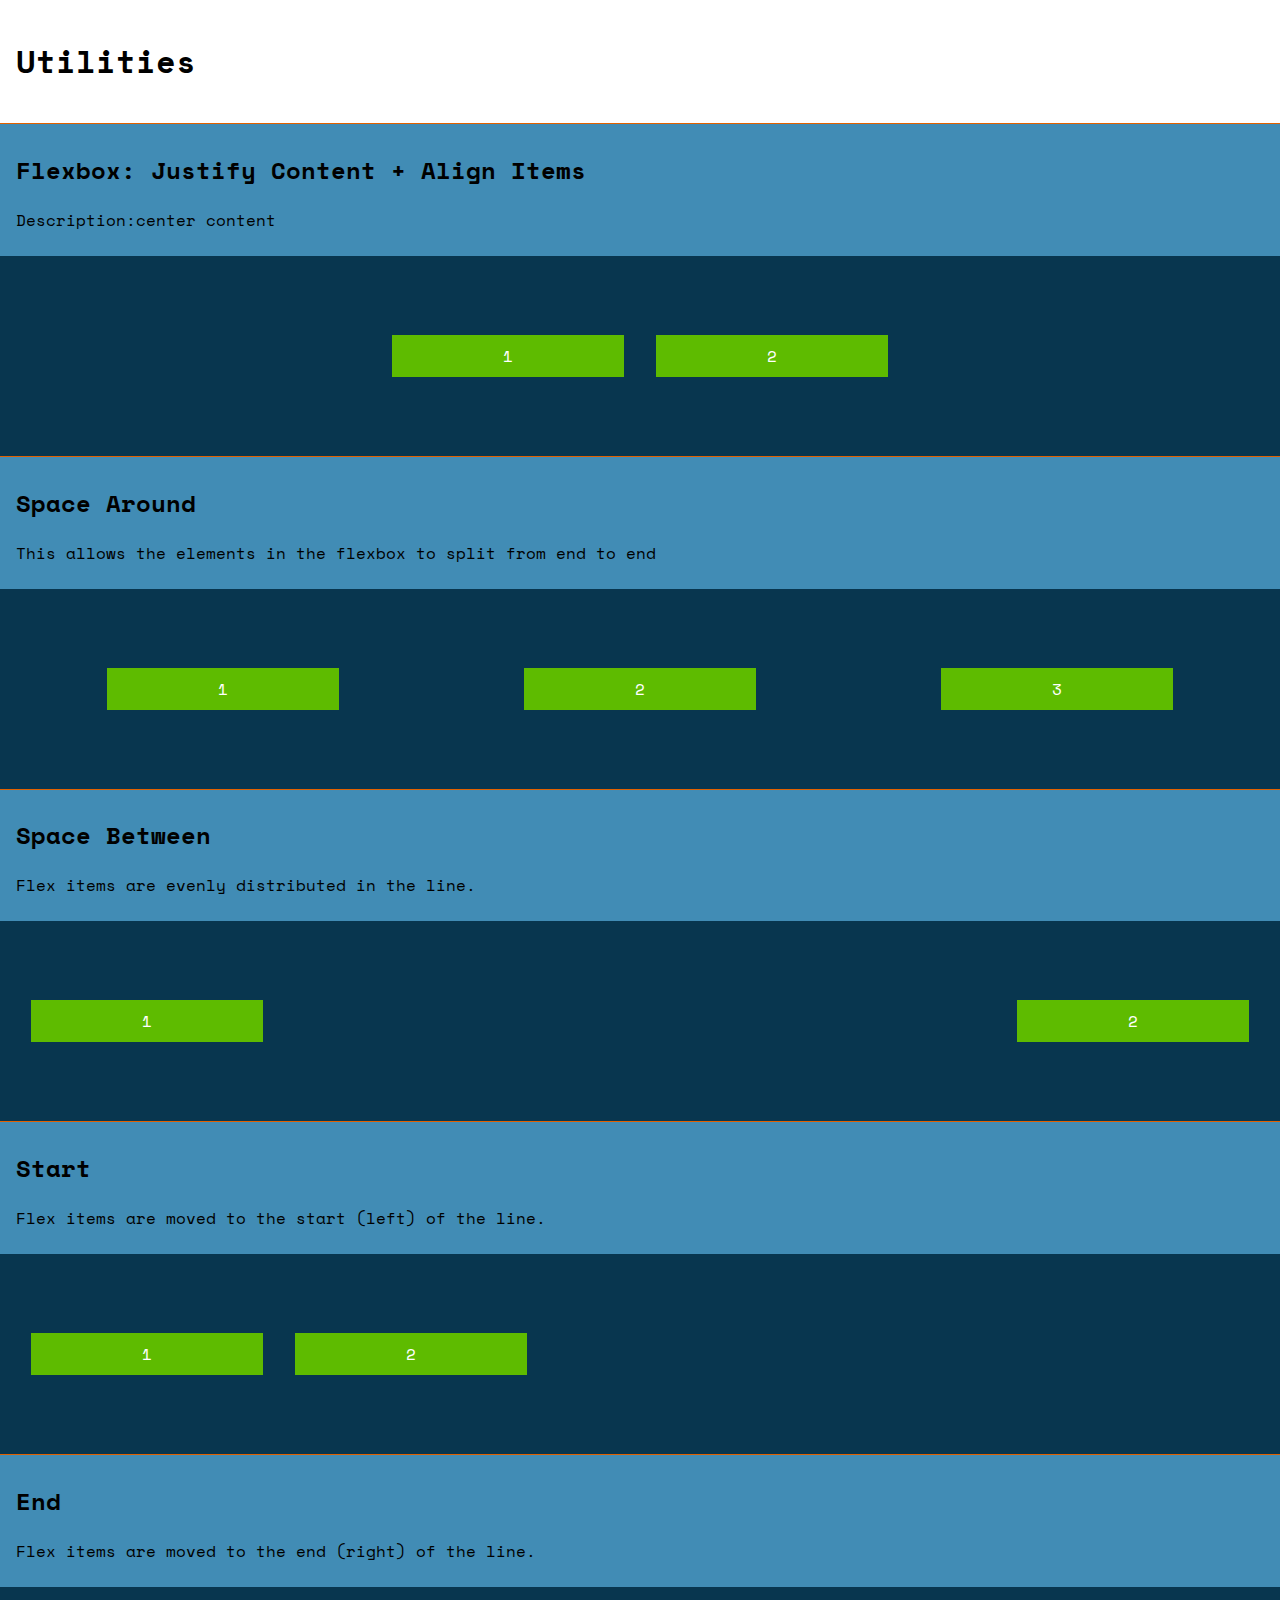
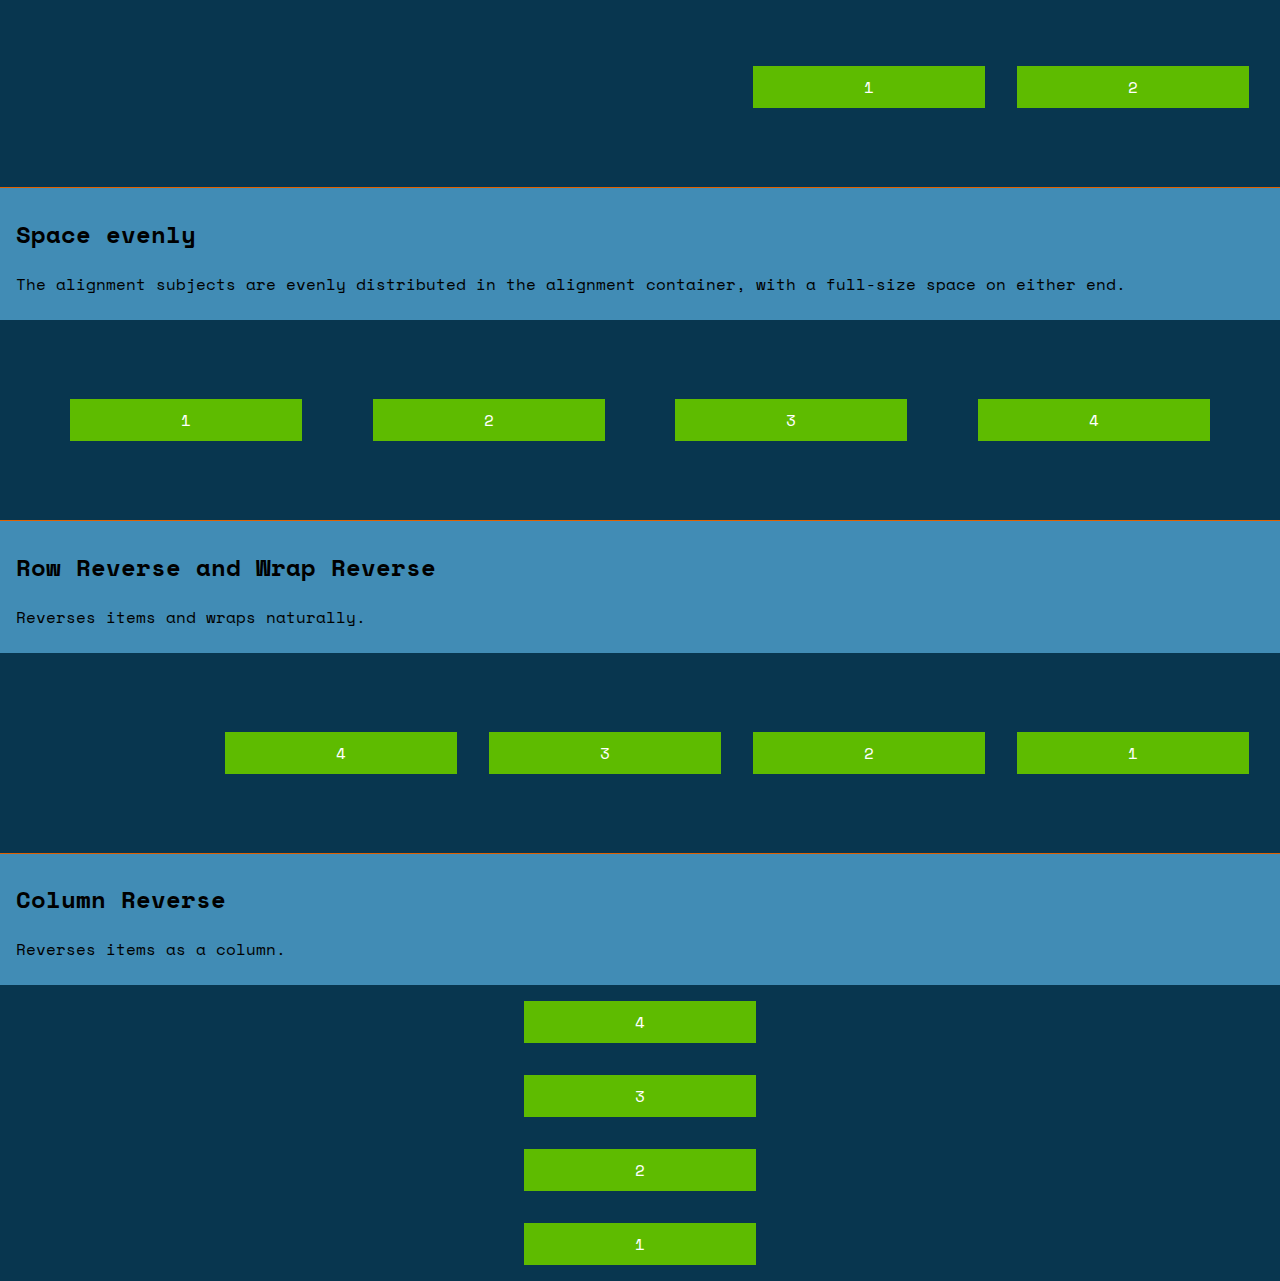
==== utilities.html @ eb46dd31 "- added a flexbox utility section" ====
<!DOCTYPE html>
<html lang="en">
<head>
    <meta charset="UTF-8">
    <meta name="viewport" content="width=device-width, initial-scale=1.0">
    <title>Jason Derifaj - Web Designer and Developer</title>
    <link href="https://fonts.googleapis.com/css2?family=Space+Mono&display=swap" rel="stylesheet">
    <link rel="stylesheet" href="/css/main.css">
    <link rel="stylesheet" href="/css/items.css">
    
</head>
<body>
    <div>
    <h1 class="p-1">Utilities</h1>

    <!-- center center -->
    <div class="block-container">
        <div class="info">
            <h2>Flexbox: Justify Content + Align Items</h2>
            <p>Description:center content</p>
        </div>
        <div class="block-flex block-flex-justify-center block-flex-align-center block-container row">
               <div class="square-target">1</div>
                <div class="square-target">2</div>
        </div>

    </div>
    <!-- End center center -->

    <!-- Space Around-->
    <div class="block-container">
        <div class="info">
        <h2>Space Around</h2>
        <p>This allows the elements in the flexbox to split from end to end</p>
    </div>
        <div class="block-flex  block-flex-space-around block-container block-flex-align-center row">
            <div class="square-target">1</div>
            <div class="square-target">2</div>
            <div class="square-target">3</div>
        </div>

    </div>
    <!-- End Space Around -->

        <!-- Space to edges-->
        <div class="block-container">
            <div class="info">
                <h2>Space Between</h2>
            <p>Flex items are evenly distributed in the line.</p>
        </div>
            
            <div class="block-flex  block-flex-space-between block-container block-flex-align-center row">
                   <div class="square-target">1</div>
                    
                    <div class="square-target">2</div>
            </div>
    
        </div>
        <!-- end Space to edges-->
        <!-- Space to edges-->
        <div class="block-container">
            <div class="info">
                <h2>Start</h2>
            <p>Flex items are moved to the start (left)  of the line.</p>
        </div>
            
            <div class="block-flex  block-flex-start block-container block-flex-align-center row">
                   <div class="square-target">1</div>
                    
                    <div class="square-target">2</div>
            </div>
    
        </div>
        <!-- end Space to edges-->
        <!-- Space to edges-->
        <div class="block-container">
            <div class="info">
                <h2>End</h2>
            <p>Flex items are moved to the end (right)  of the line.</p>
        </div>
            
            <div class="block-flex  block-flex-end block-container block-flex-align-center row">
                   <div class="square-target">1</div>
                    
                    <div class="square-target">2</div>
            </div>
    
        </div>
        <!-- end Space to edges-->
        <!-- Space to evenly-->
        <div class="block-container">
            <div class="info"><h2>Space evenly</h2>
            <p>The alignment subjects are evenly distributed in the alignment container, with a full-size space on either end.</p>
            </div>
            <div class="block-flex  block-flex-space-evenly block-container block-flex-align-center row">
                <div class="square-target">1</div>
                <div class="square-target">2</div>
                <div class="square-target">3</div>
                <div class="square-target">4</div>
            </div>
    
        </div>
        <!-- end Space to edges-->

        <!-- Row Reverse -->
        <div class="block-container">
            <div class="info"><h2>Row Reverse and Wrap Reverse</h2>
            <p>Reverses items and wraps naturally.</p>
            </div>
            <div class="block-flex  block-flex-reverse block-container block-flex-align-center row">
                <div class="square-target">1</div>
                <div class="square-target">2</div>
                <div class="square-target">3</div>
                <div class="square-target">4</div>
            </div>
    
        </div>
        <!-- end Row Reverse -->
        <!-- Column Reverse -->
        <div class="block-container">
            <div class="info"><h2>Column Reverse</h2>
            <p>Reverses items as a column.</p>
            </div>
            <div class="block-flex  block-flex-reverse block-flex-column-reverse block-container block-flex-align-center row">
                <div class="square-target">1</div>
                <div class="square-target">2</div>
                <div class="square-target">3</div>
                <div class="square-target">4</div>
            </div>
    
        </div>
        <!-- end Row Reverse -->

</div><!-- end container -->
</body>
</html>
---- css/main.css ----
body{
    margin: 0;
    padding: 0;
    color: black;
    font-family: 'Space Mono', monospace;
}
.row{margin:0 15px;}
.m-0{margin:0;}
.mt-1{margin-top:1rem;}
.mb-1{margin-bottom:1rem;}

.ml-1{margin-left:1rem;}
.mr-1{margin-right:1rem;}
.mr-2{margin-right:2rem;}
.ml-2{margin-left:2rem;}
.p-1{padding:1rem;}
.two-five{width:25%;}
.thirty{width:30%;}
.forty{width:40%}
.fifty{width:50%;}
.sixty{width:60%;}
.block-container{
    background-color: rgb(8, 54, 79);
    min-height:200px;
}
.info{
    background:rgb(65, 140, 181);
    border-top:1px solid rgb(225, 97, 0);
    padding: .5rem 1rem;
}
.block-flex{
    display:flex;
}
.block-flex-align-center{
    align-items: center;
}
.block-flex-space-around{
    justify-content: space-around;
}
.block-flex-space-between{
    justify-content: space-between;
}
.block-flex-space-evenly{
    justify-content: space-evenly;
}
.block-flex-start{
    justify-content: flex-start;
}
.block-flex-end{
    justify-content: flex-end;
}
.block-flex-reverse{
flex-flow: row-reverse wrap-reverse;
}
.block-flex-column-reverse{
flex-flow: column-reverse;
}
.block-flex-justify-center{
    justify-content: center;
}
.block-il-tr{
    position: relative;
    left:10%;
    width:90%;
}

img.responsive{
    width:100%;
    margin:0 auto;
}

@media screen and (max-width: 800px) {
    .block-flex{
        flex-direction: column;
        justify-content: center;
    }
  }
---- css/items.css ----
/* items */

.square-target{
    display:flex;
    margin: 1rem;
    justify-content: center;
    align-items: center;
    background:rgb(94, 187, 0);
    width:200px;
    height:10px;
    padding:1rem;
    color:white;
    text-align:center;
}
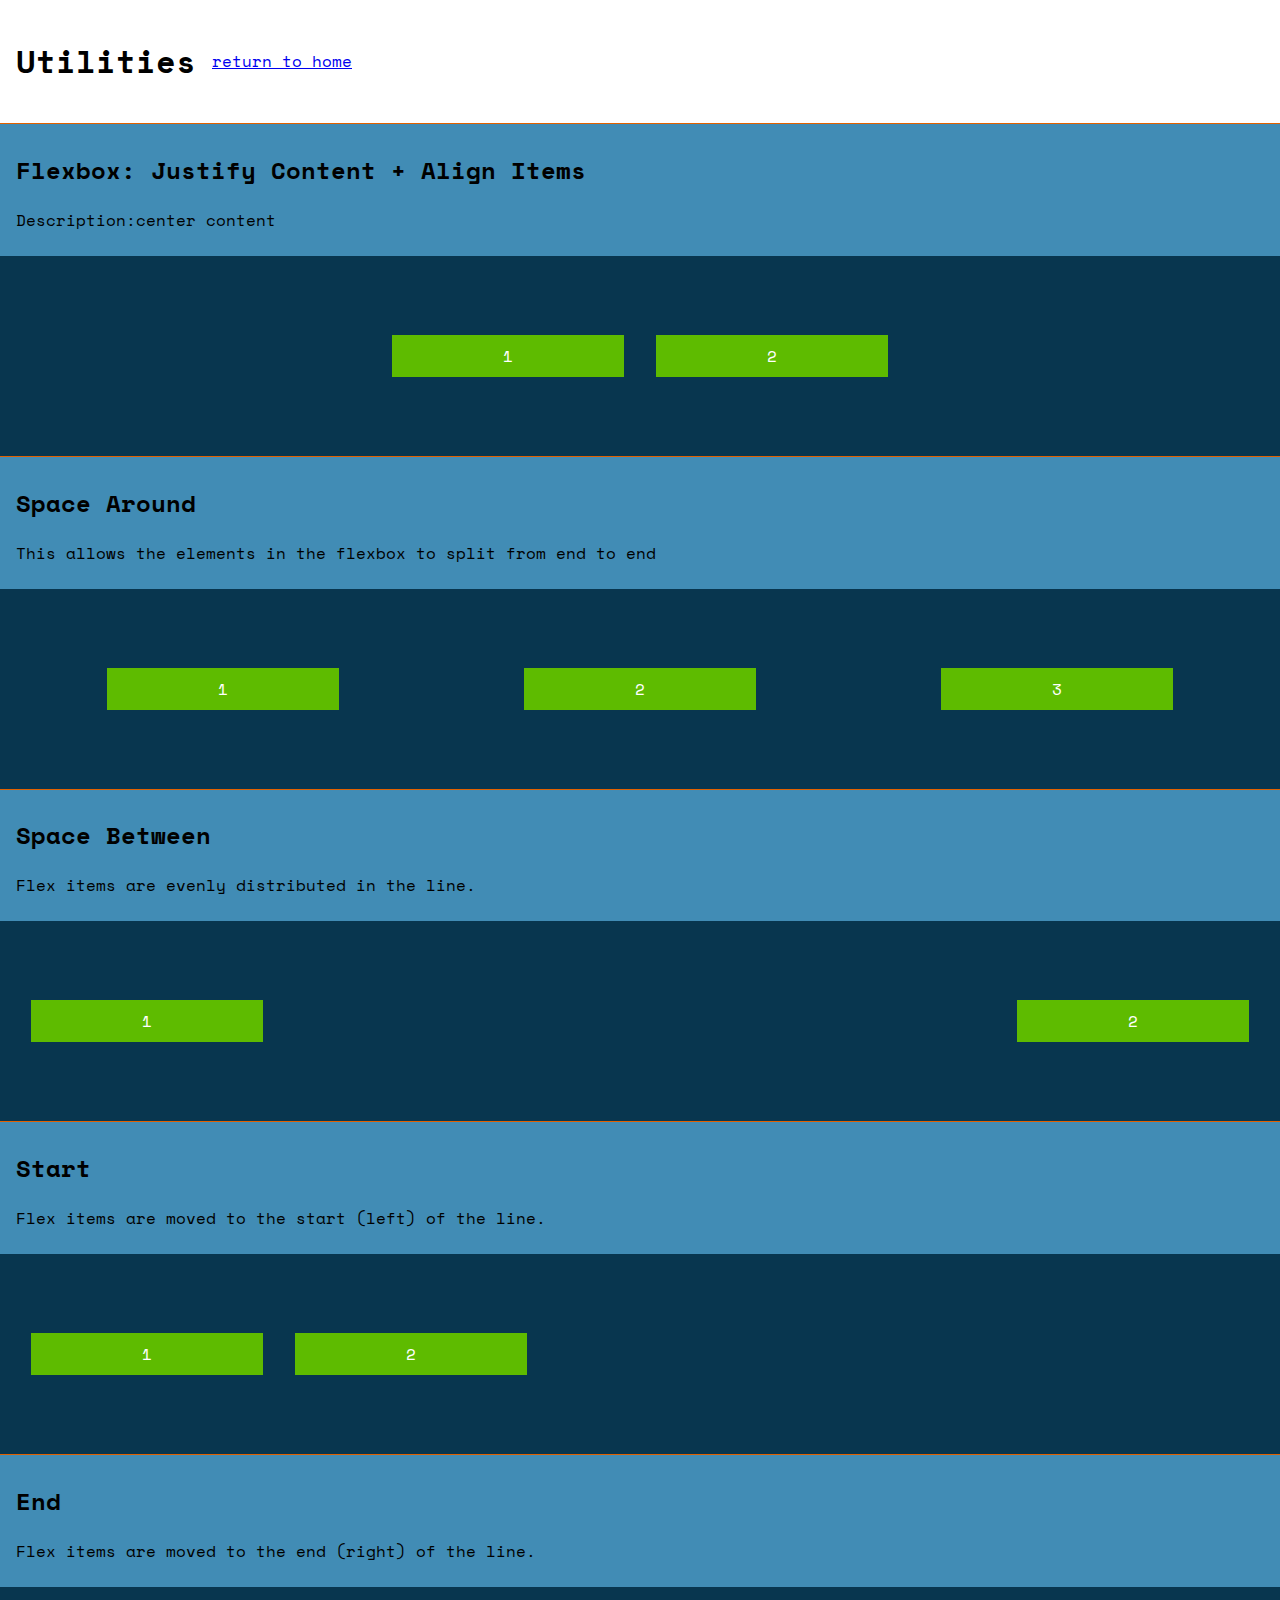
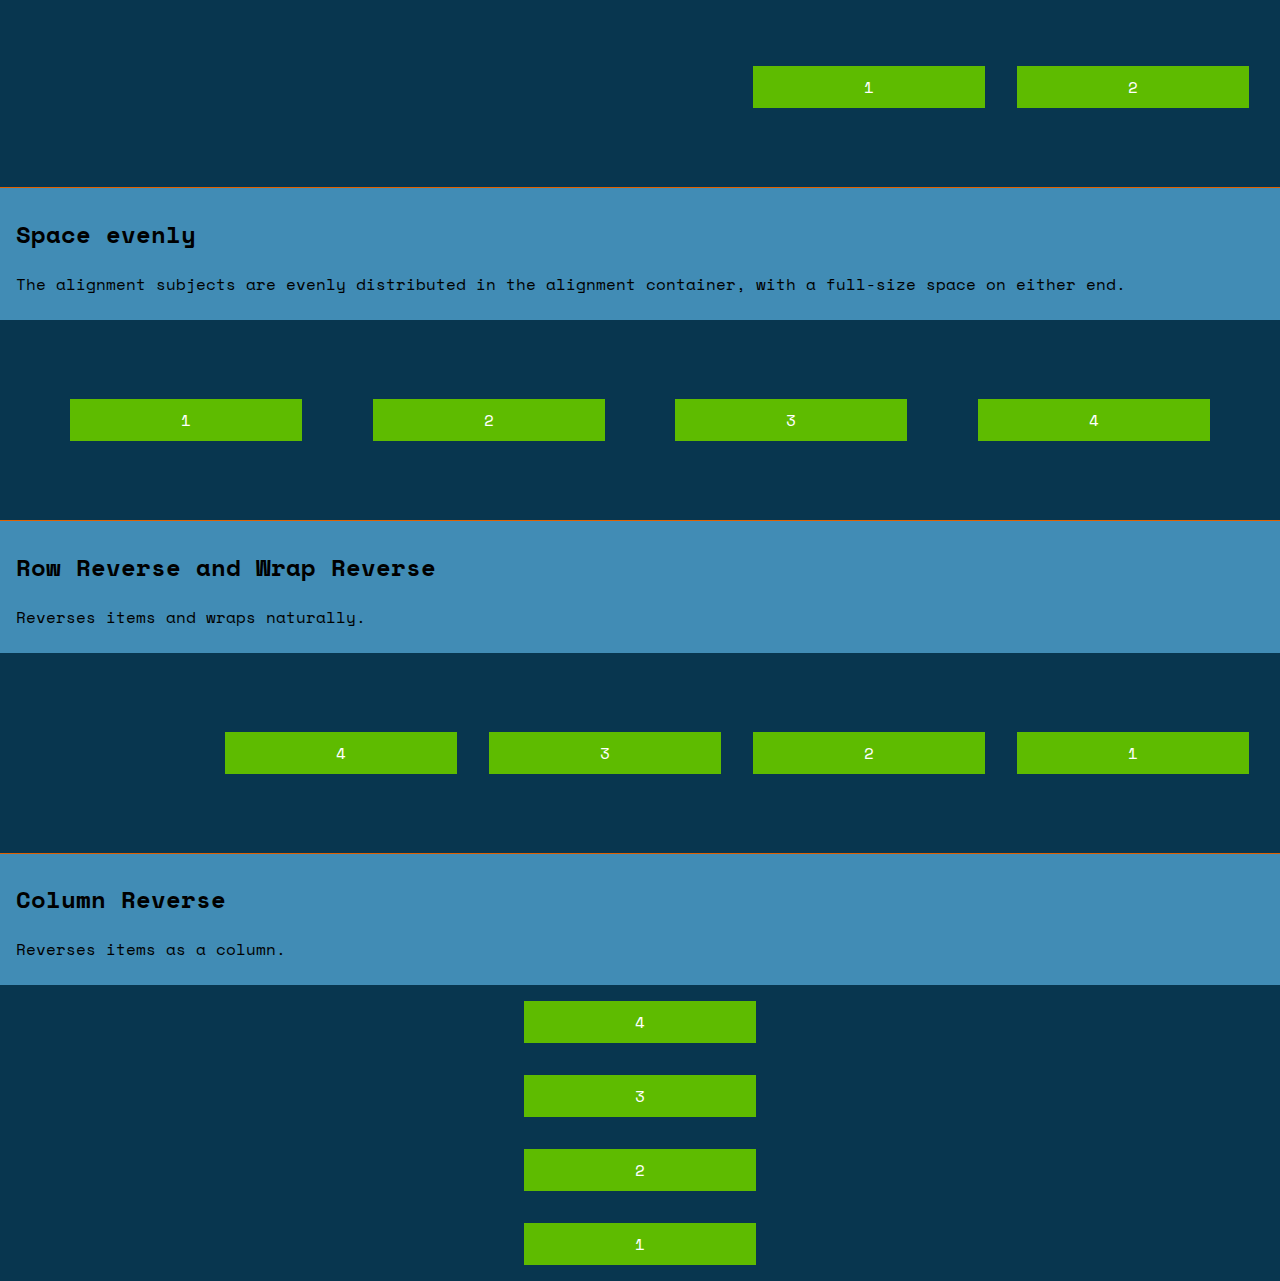
==== commit 16223672: "header cleanup" ====
--- a/utilities.html
+++ b/utilities.html
@@ -10,9 +10,11 @@
     
 </head>
 <body>
-    <div>
-    <h1 class="p-1">Utilities</h1>
-
+  
+        <div class="block-flex block-flex-align-center">    
+            <h1 class="p-1 inline-block">Utilities</h1>
+            <a href="/">return to home</a>
+        </div>
     <!-- center center -->
     <div class="block-container">
         <div class="info">
@@ -131,6 +133,6 @@
         </div>
         <!-- end Row Reverse -->
 
-</div><!-- end container -->
+
 </body>
 </html>--- a/css/main.css
+++ b/css/main.css
@@ -19,9 +19,13 @@
 .forty{width:40%}
 .fifty{width:50%;}
 .sixty{width:60%;}
+.inline-block{display: inline-block;}
 .block-container{
     background-color: rgb(8, 54, 79);
     min-height:200px;
+}
+.block-content{
+    color:white;
 }
 .info{
     background:rgb(65, 140, 181);
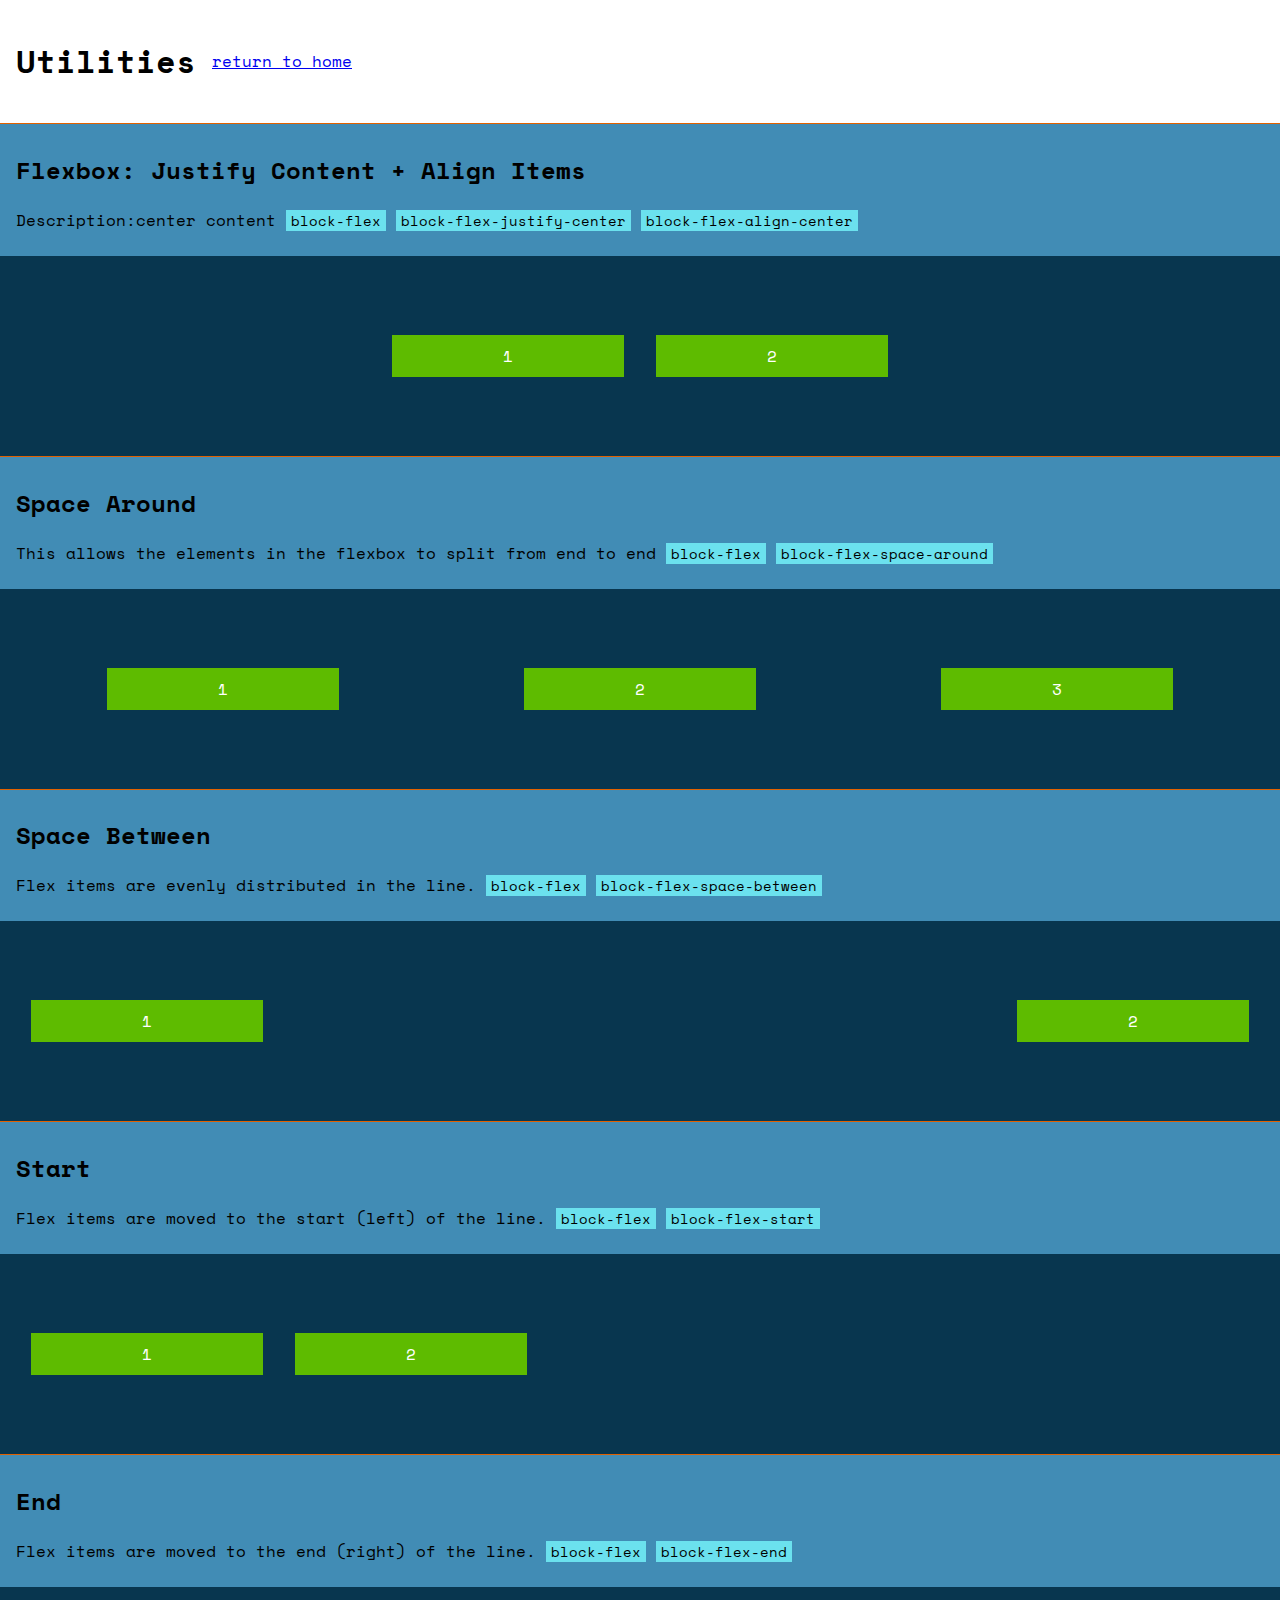
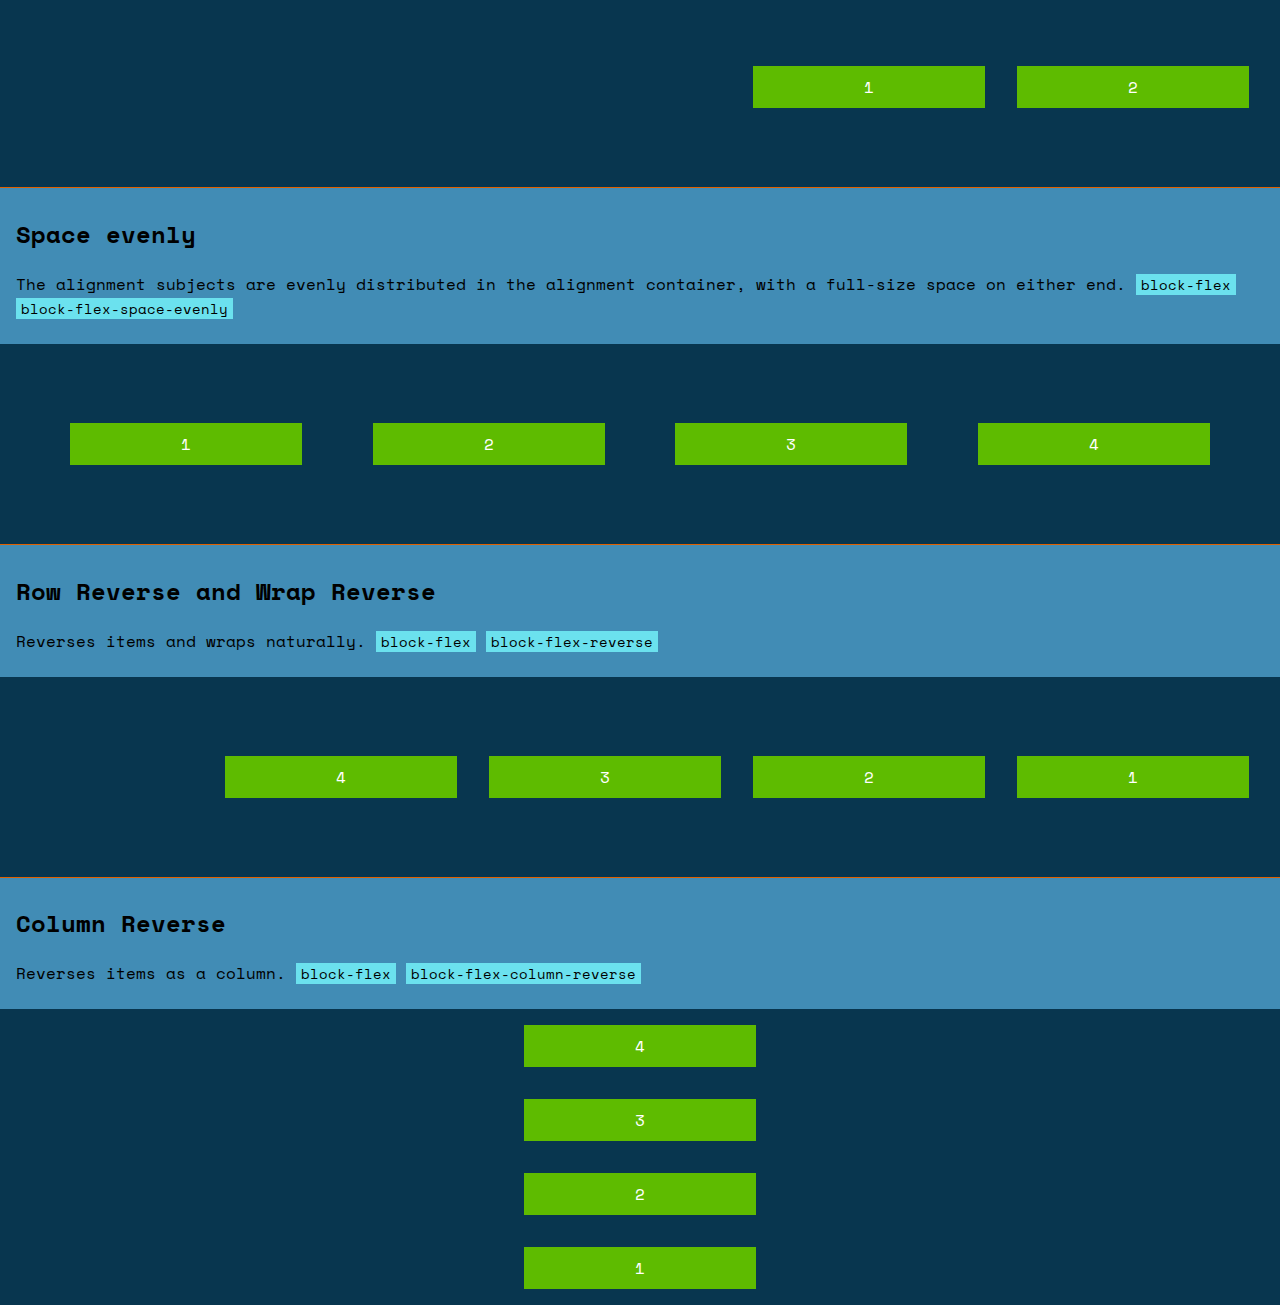
==== commit 615c588f: "add code tags to sections" ====
--- a/utilities.html
+++ b/utilities.html
@@ -19,7 +19,7 @@
     <div class="block-container">
         <div class="info">
             <h2>Flexbox: Justify Content + Align Items</h2>
-            <p>Description:center content</p>
+            <p>Description:center content <span>block-flex</span> <span>block-flex-justify-center</span> <span>block-flex-align-center</span></p>
         </div>
         <div class="block-flex block-flex-justify-center block-flex-align-center block-container row">
                <div class="square-target">1</div>
@@ -33,7 +33,7 @@
     <div class="block-container">
         <div class="info">
         <h2>Space Around</h2>
-        <p>This allows the elements in the flexbox to split from end to end</p>
+        <p>This allows the elements in the flexbox to split from end to end <span>block-flex</span> <span>block-flex-space-around</span></p>
     </div>
         <div class="block-flex  block-flex-space-around block-container block-flex-align-center row">
             <div class="square-target">1</div>
@@ -48,7 +48,7 @@
         <div class="block-container">
             <div class="info">
                 <h2>Space Between</h2>
-            <p>Flex items are evenly distributed in the line.</p>
+            <p>Flex items are evenly distributed in the line. <span>block-flex</span> <span>block-flex-space-between</span></p>
         </div>
             
             <div class="block-flex  block-flex-space-between block-container block-flex-align-center row">
@@ -63,7 +63,7 @@
         <div class="block-container">
             <div class="info">
                 <h2>Start</h2>
-            <p>Flex items are moved to the start (left)  of the line.</p>
+            <p>Flex items are moved to the start (left)  of the line. <span>block-flex</span> <span>block-flex-start</span></p>
         </div>
             
             <div class="block-flex  block-flex-start block-container block-flex-align-center row">
@@ -78,7 +78,7 @@
         <div class="block-container">
             <div class="info">
                 <h2>End</h2>
-            <p>Flex items are moved to the end (right)  of the line.</p>
+            <p>Flex items are moved to the end (right)  of the line. <span>block-flex</span> <span>block-flex-end</span></p>
         </div>
             
             <div class="block-flex  block-flex-end block-container block-flex-align-center row">
@@ -92,7 +92,7 @@
         <!-- Space to evenly-->
         <div class="block-container">
             <div class="info"><h2>Space evenly</h2>
-            <p>The alignment subjects are evenly distributed in the alignment container, with a full-size space on either end.</p>
+            <p>The alignment subjects are evenly distributed in the alignment container, with a full-size space on either end. <span>block-flex</span> <span>block-flex-space-evenly</span></p>
             </div>
             <div class="block-flex  block-flex-space-evenly block-container block-flex-align-center row">
                 <div class="square-target">1</div>
@@ -107,7 +107,7 @@
         <!-- Row Reverse -->
         <div class="block-container">
             <div class="info"><h2>Row Reverse and Wrap Reverse</h2>
-            <p>Reverses items and wraps naturally.</p>
+            <p>Reverses items and wraps naturally. <span>block-flex</span> <span>block-flex-reverse</span></p>
             </div>
             <div class="block-flex  block-flex-reverse block-container block-flex-align-center row">
                 <div class="square-target">1</div>
@@ -121,7 +121,7 @@
         <!-- Column Reverse -->
         <div class="block-container">
             <div class="info"><h2>Column Reverse</h2>
-            <p>Reverses items as a column.</p>
+            <p>Reverses items as a column. <span>block-flex</span> <span>block-flex-column-reverse</span></p>
             </div>
             <div class="block-flex  block-flex-reverse block-flex-column-reverse block-container block-flex-align-center row">
                 <div class="square-target">1</div>
--- a/css/main.css
+++ b/css/main.css
@@ -32,6 +32,7 @@
     border-top:1px solid rgb(225, 97, 0);
     padding: .5rem 1rem;
 }
+.info span{background-color: rgb(107, 225, 238);display:inline-block;padding:0 5px;font-size: 14px;}
 .block-flex{
     display:flex;
 }
